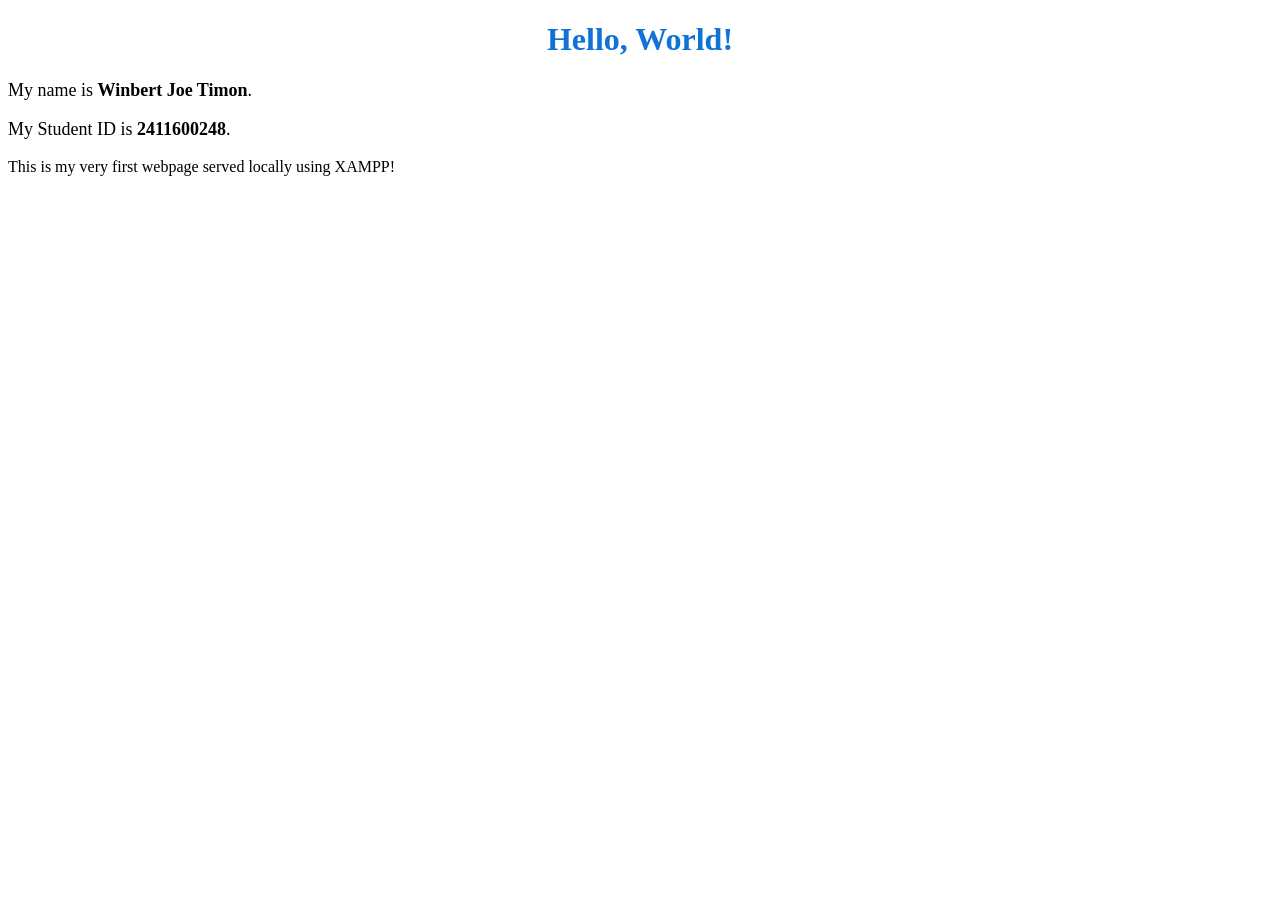
==== index.html @ 94c935f8 "Lab 1 Initial Commit" ====
<!DOCTYPE html>
<html lang="en">
<head>
    <meta charset="UTF-8">
    <meta name="viewport" content="width=device-width, initial-scale=1.0">
    <title>Document</title>
</head>
<body>
    <h1 style="color:#0f72d6;text-align:center;">Hello, World!</h1>

<p style="font-size:18px;">My name is <strong>Winbert Joe Timon</strong>.</p>

<p style="font-size:18px;">My Student ID is <strong>2411600248</strong>.</p>

<p>This is my very first webpage served locally using XAMPP!</p>

</body>
</html>
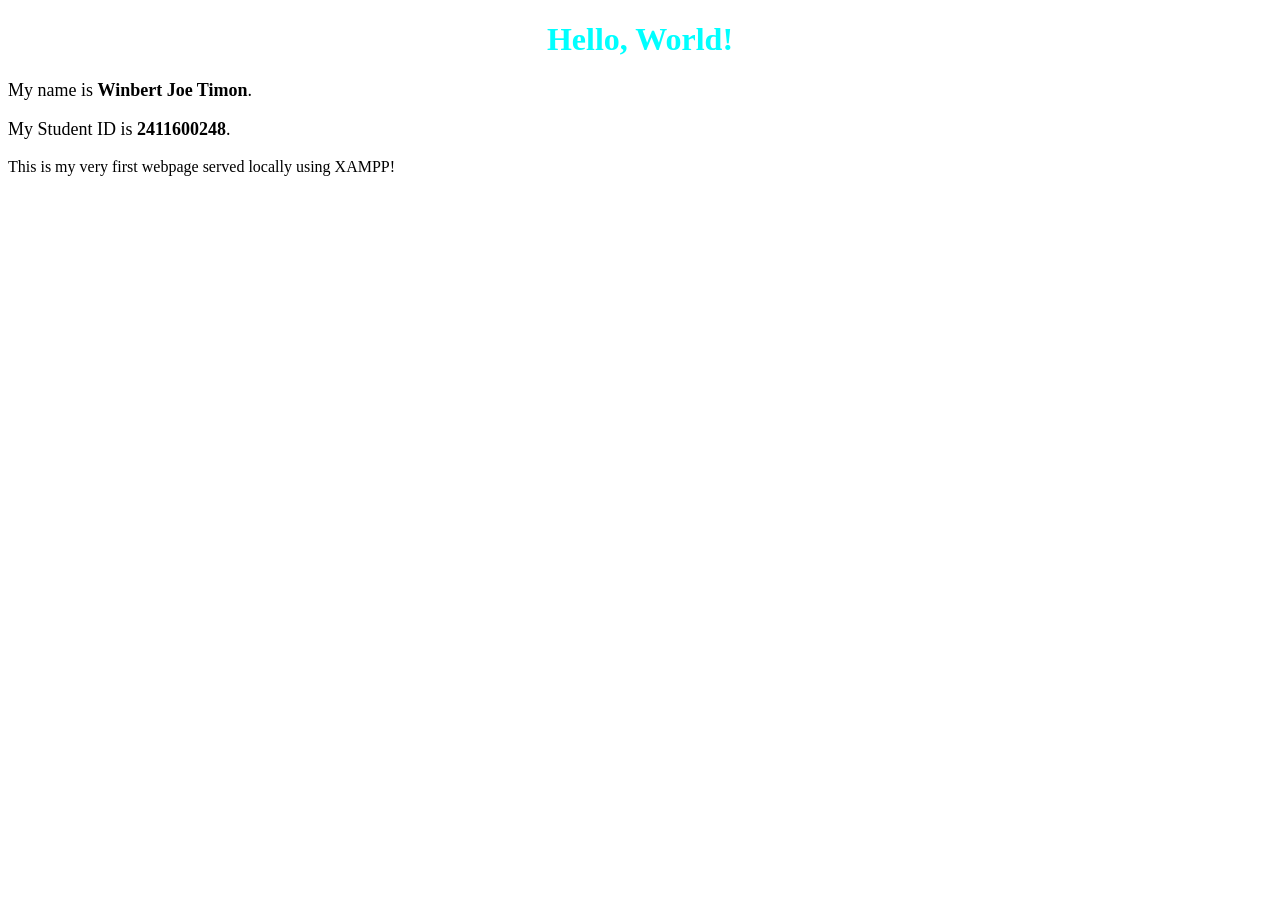
==== commit 0b08f427: "Add Lab 2 HTML and CSS" ====
--- a/index.html
+++ b/index.html
@@ -6,7 +6,7 @@
     <title>Document</title>
 </head>
 <body>
-    <h1 style="color:#0f72d6;text-align:center;">Hello, World!</h1>
+    <h1 style="color:aqua;text-align:center;">Hello, World!</h1>
 
 <p style="font-size:18px;">My name is <strong>Winbert Joe Timon</strong>.</p>
 
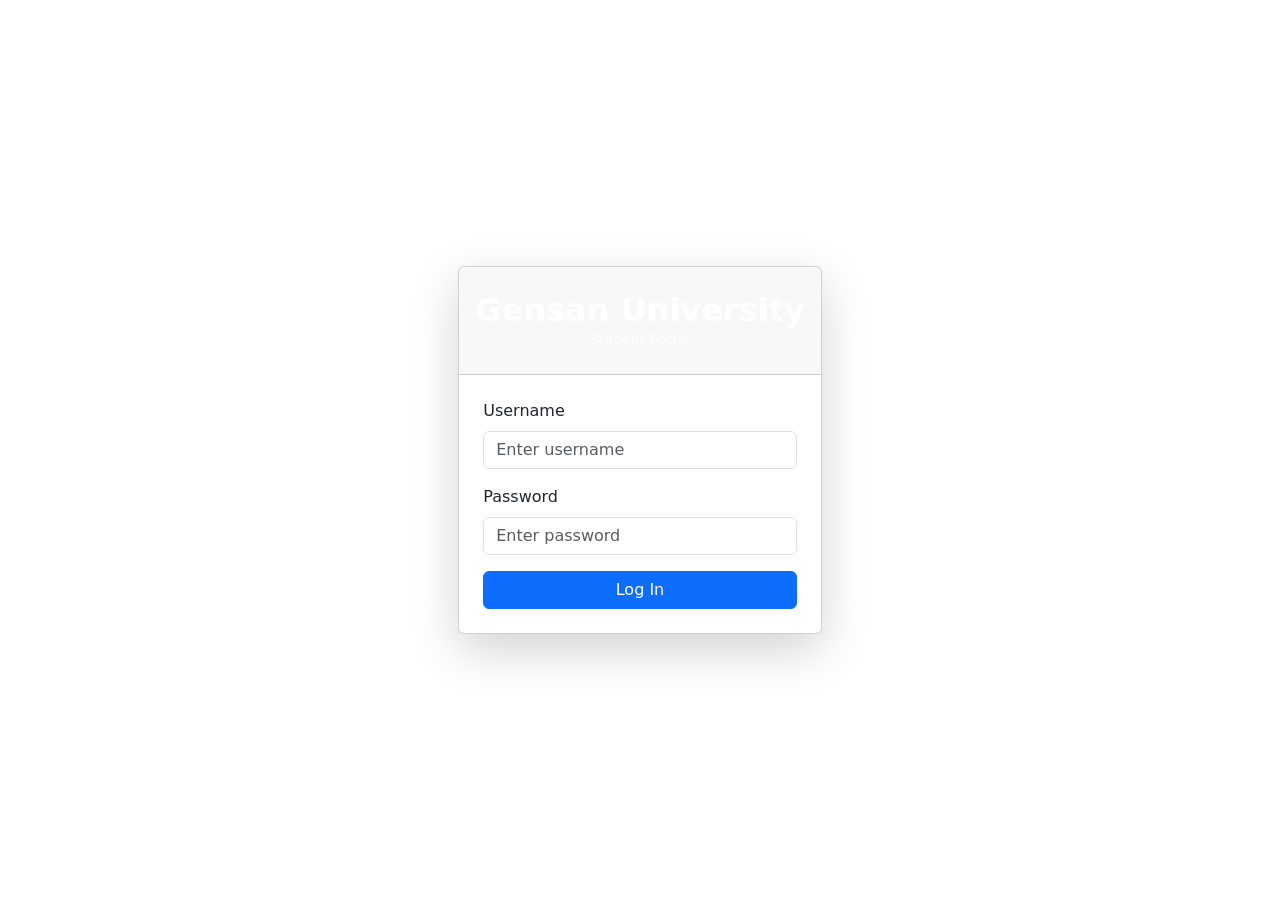
==== commit 97d6fb54: "lab4_2411600248" ====
--- a/index.html
+++ b/index.html
@@ -1,18 +1,63 @@
-<!DOCTYPE html>
-<html lang="en">
-<head>
-    <meta charset="UTF-8">
-    <meta name="viewport" content="width=device-width, initial-scale=1.0">
-    <title>Document</title>
-</head>
-<body>
-    <h1 style="color:aqua;text-align:center;">Hello, World!</h1>
-
-<p style="font-size:18px;">My name is <strong>Winbert Joe Timon</strong>.</p>
-
-<p style="font-size:18px;">My Student ID is <strong>2411600248</strong>.</p>
-
-<p>This is my very first webpage served locally using XAMPP!</p>
-
-</body>
+<!DOCTYPE html>
+<html lang="en">
+<head>
+  <meta charset="UTF-8">
+  <meta name="viewport" content="width=device-width, initial-scale=1.0">
+  <title>GU Student Portal | Login</title>
+
+  <link
+    href="https://cdn.jsdelivr.net/npm/bootstrap@5.3.3/dist/css/bootstrap.min.css"
+    rel="stylesheet"
+  >
+  <link rel="stylesheet" href="css/style.css">
+</head>
+<body class="login-body">
+  <main class="container min-vh-100 d-flex align-items-center justify-content-center">
+    <section class="card login-card shadow-lg">
+      <header class="card-header text-center text-white py-4">
+        <h1 class="h2 mb-0 fw-bold">Gensan University</h1>
+        <p class="mb-0 small">Student Portal</p>
+      </header>
+
+      <div class="card-body p-4">
+        <div id="alertContainer" aria-live="polite"></div>
+
+        <form id="login-form">
+          <div class="mb-3">
+            <label for="username" class="form-label">Username</label>
+            <input
+              type="text"
+              class="form-control"
+              id="username"
+              name="username"
+              placeholder="Enter username"
+              autocomplete="username"
+              required
+            >
+          </div>
+
+          <div class="mb-3">
+            <label for="password" class="form-label">Password</label>
+            <input
+              type="password"
+              class="form-control"
+              id="password"
+              name="password"
+              placeholder="Enter password"
+              autocomplete="current-password"
+              required
+            >
+          </div>
+
+          <button type="submit" id="loginBtn" class="btn btn-primary w-100">
+            Log In
+          </button>
+        </form>
+      </div>
+    </section>
+  </main>
+
+  <script src="https://cdn.jsdelivr.net/npm/bootstrap@5.3.3/dist/js/bootstrap.bundle.min.js"></script>
+  <script src="js/login.js"></script>
+</body>
 </html>
